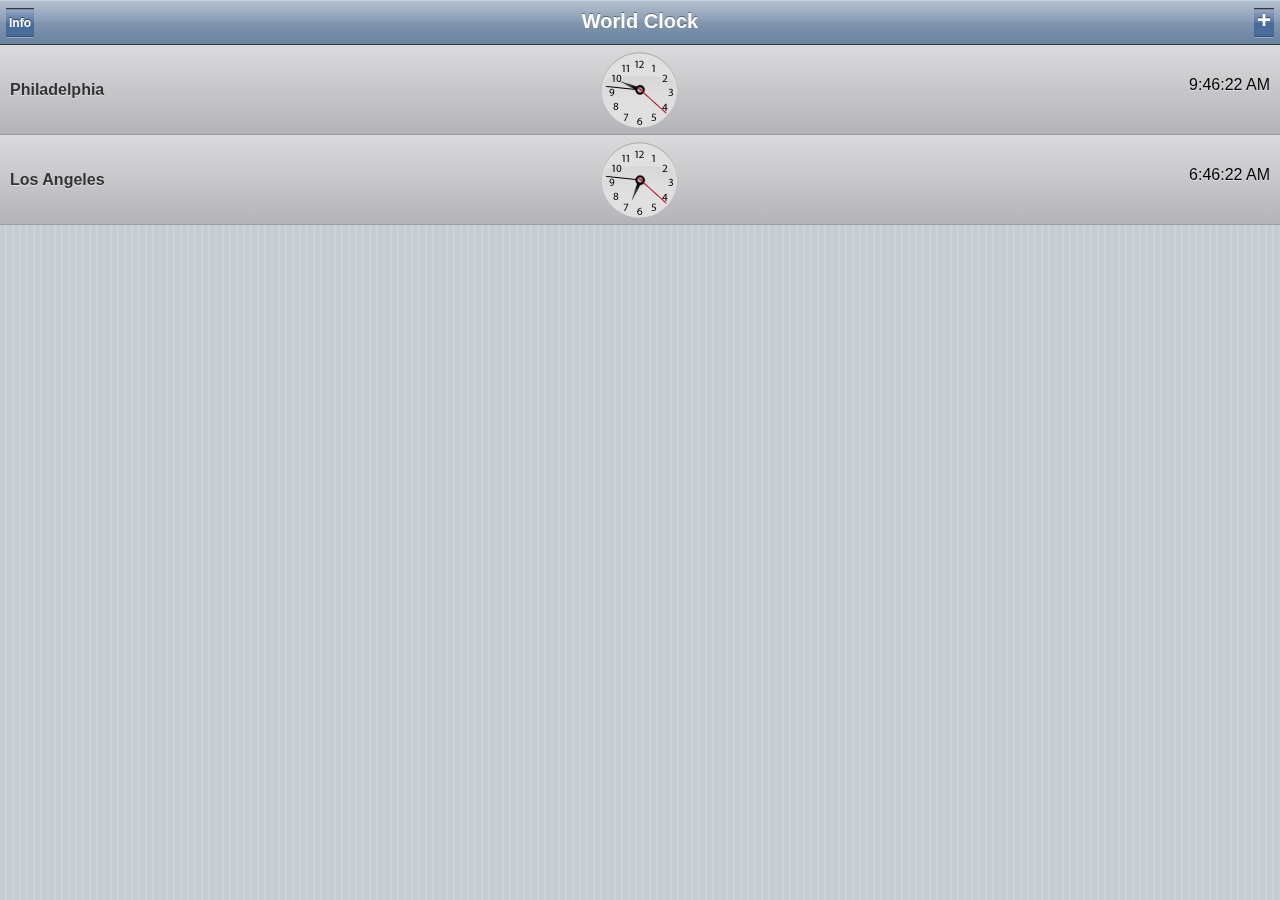
==== js/libs/jqtouch/demos/clock/index.html @ a8d9e71c "add iscroll" ====
<!doctype html>
<html>
    <head>
        <meta charset="UTF-8" />
        <title>jQTouch &beta;</title>
        <style type="text/css" media="screen">@import "../../jqtouch/jqtouch.css";</style>
        <style type="text/css" media="screen">@import "../../themes/apple/theme.css";</style>
        <script src="../../jqtouch/jquery-1.4.2.min.js" type="text/javascript" charset="utf-8"></script>
        <script src="../../jqtouch/jqtouch.js" type="application/x-javascript" charset="utf-8"></script>
        <!-- 
            jQTouch Clock Demo
            All custom code is embedded below:
        -->
        <link rel="stylesheet" href="clock.css" type="text/css" media="screen" charset="utf-8" />
        <script type="text/javascript" charset="utf-8">
            $.jQTouch({
                icon: 'icon.png',
                startupScreen: 'img/startup.png'
            });
            $(function(){
                function addClock(label, tz){
                    var html = '';
                    html += '<div>'
                    html +=     '<div class="clock">'
                    html +=         '<div class="hour"></div>'
                    html +=         '<div class="min"></div>'
                    html +=         '<div class="sec"></div>'
                    html +=     '</div>'
                    html +=     '<div class="city">GMT</div>'
                    html +=     '<div class="time">Time</div>'
                    html += '</div>'
                    var insert = $(html);
                    $('#clocks').append(
                        insert.data('tz_offset', tz).find('.city').html(label).end()
                    );
                }
                function updateClocks(){
                    var localTime = new Date();
                    $('#clocks > div').each(function(){
                        var tz_offset = $(this).data('tz_offset') || 0;
                        var ms = localTime.getTime() 
                             + (localTime.getTimezoneOffset() * 60000)
                             + (tz_offset + 1) * 3600000;
                        var time = new Date(ms);
                        var hour = time.getHours();
                        var minute = time.getMinutes();
                        var second = time.getSeconds();
                        var $el = $(this);
                        var ampm = 'AM';
                        var nicehour = hour;
                        if (hour > 12 ) {
                            nicehour = hour - 12;
                            ampm = 'PM';
                        } else if ( hour == 0 ) {
                            nicehour = 12;
                        }
                        $('.hour', $el).css('-webkit-transform', 'rotate(' + ( hour * 30 + (minute/2) ) + 'deg)');
                        $('.min', $el).css('-webkit-transform', 'rotate(' + ( minute * 6 ) + 'deg)');
                        $('.sec', $el).css('-webkit-transform', 'rotate(' + ( second * 6 ) + 'deg)');
                        $('.time', this).html(nicehour + ':' + minute + ':' + second + ' ' + ampm);
                    });
                }
                $('#time').submit(function(){
                    addClock($('#label').val(), Number($('#timezone').val()));
                    $('input').blur();
                    $('#add .cancel').click();
                    this.reset();
                    return false;
                });
                addClock('Philadelphia', -5.0);
                addClock('Los Angeles', -8.0);
                updateClocks();
                setInterval(updateClocks, 1000);
            });
        </script>
    </head>
    <body>
        <div id="jqt">
            <div id="home">
                <div class="toolbar">
                    <h1>World Clock</h1>
                    <a href="#info" class="button leftButton flip">Info</a>
                    <a href="#add" class="button add slideup">+</a>
                </div>
                <div id="clocks">
                </div>
            </div>
            <div class="form" id="add">
                <div class="toolbar">
                    <h1>New Time Zone</h1>
                    <a href="#add" class="cancel">Cancel</a>
                </div>
                <form id="time">
                    <ul class="rounded">
                        <li><input type="text" id="label" name="Label" placeholder="Label"></li>
                        <li><select name="timezone" id="timezone">
                              <option value="-12.0">(GMT -12:00) Eniwetok</option>
                              <option value="-11.0">(GMT -11:00) Samoa</option>
                              <option value="-10.0">(GMT -10:00) Hawaii</option>
                              <option value="-9.0">(GMT -9:00) Alaska</option>
                              <option value="-8.0">(GMT -8:00) Pacific Time</option>
                              <option value="-7.0">(GMT -7:00) Mountain Time</option>
                              <option value="-6.0">(GMT -6:00) Central Time</option>
                              <option value="-5.0">(GMT -5:00) Eastern Time</option>
                              <option value="-4.0">(GMT -4:00) Atlantic Time</option>
                              <option value="-3.5">(GMT -3:30) Newfoundland</option>
                              <option value="-3.0">(GMT -3:00) Brazil</option>
                              <option value="-2.0">(GMT -2:00) Mid-Atlantic</option>
                              <option value="-1.0">(GMT -1:00 hour) Azores</option>
                              <option value="0.0" selected>(GMT) Western Europe Time</option>
                              <option value="1.0">(GMT +1:00 hour) Paris</option>
                              <option value="2.0">(GMT +2:00) Kaliningrad</option>
                              <option value="3.0">(GMT +3:00) Baghdad</option>
                              <option value="3.5">(GMT +3:30) Tehran</option>
                              <option value="4.0">(GMT +4:00) Abu Dhabi</option>
                              <option value="4.5">(GMT +4:30) Kabul</option>
                              <option value="5.0">(GMT +5:00) Ekaterinburg</option>
                              <option value="5.5">(GMT +5:30) New Delhi</option>
                              <option value="5.75">(GMT +5:45) Kathmandu</option>
                              <option value="6.0">(GMT +6:00) Colombo</option>
                              <option value="7.0">(GMT +7:00) Bangkok</option>
                              <option value="8.0">(GMT +8:00) Hong Kong</option>
                              <option value="9.0">(GMT +9:00) Tokyo</option>
                              <option value="9.5">(GMT +9:30) Adelaide</option>
                              <option value="10.0">(GMT +10:00) Eastern Australia</option>
                              <option value="11.0">(GMT +11:00) Solomon Islands</option>
                              <option value="12.0">(GMT +12:00) Fiji</option>
                        </select></li>
                    </ul>
                    <a href="#" style="margin: 10px;" class="whiteButton submit">Add Clock</a>
                </form>
            </div>
            <div id="info">
                <div class="toolbar">
                    <h1>About</h1>
                    <a href="#add" class="cancel">Cancel</a>
                </div>
                <div class="info">
                    This is a demo for jQTouch.
                </div>
            </div>
        </div>
    </body>
</html>
---- js/libs/jqtouch/demos/clock/clock.css ----
* {
    margin: 0;
    padding: 0;
}
body {
    font-family: "Helvetica Neue",Arial,Helvetica,Geneva,sans-serif;
}
.clock {
    background: url(img/face.png);
    position: relative;
    width: 78px;
    height: 78px;
    margin: 5px auto;
    overflow: hidden;
}
.hour,.min,.sec {
    width: 9px;
    height: 78px;
    position: absolute;
    top: 0;
    left: 35px;
}
.hour {
    background: url(img/hour.png);
}
.min {
    background: url(img/minute.png);
}
.sec {
    background: url(img/second.png);
}
#clocks > div {
    background: -webkit-gradient(linear,0% 0%,0% 100%,from(#dadadc),to(#b4b3b8));
    border-bottom: 1px solid #9a9fa5;
    border-top: 1px solid #dbdbdd;
    text-shadow: rgba(255,255,255,.5) 0 1px 0;
    position: relative;
}
.city {
    display: block;
    position: absolute;
    top: 35px;
    font-weight: bold;
    color: #333;
    left: 10px;
}
.time {
    display: block;
    position: absolute;
    right: 10px;
    top: 30px;
}
.time span {
}
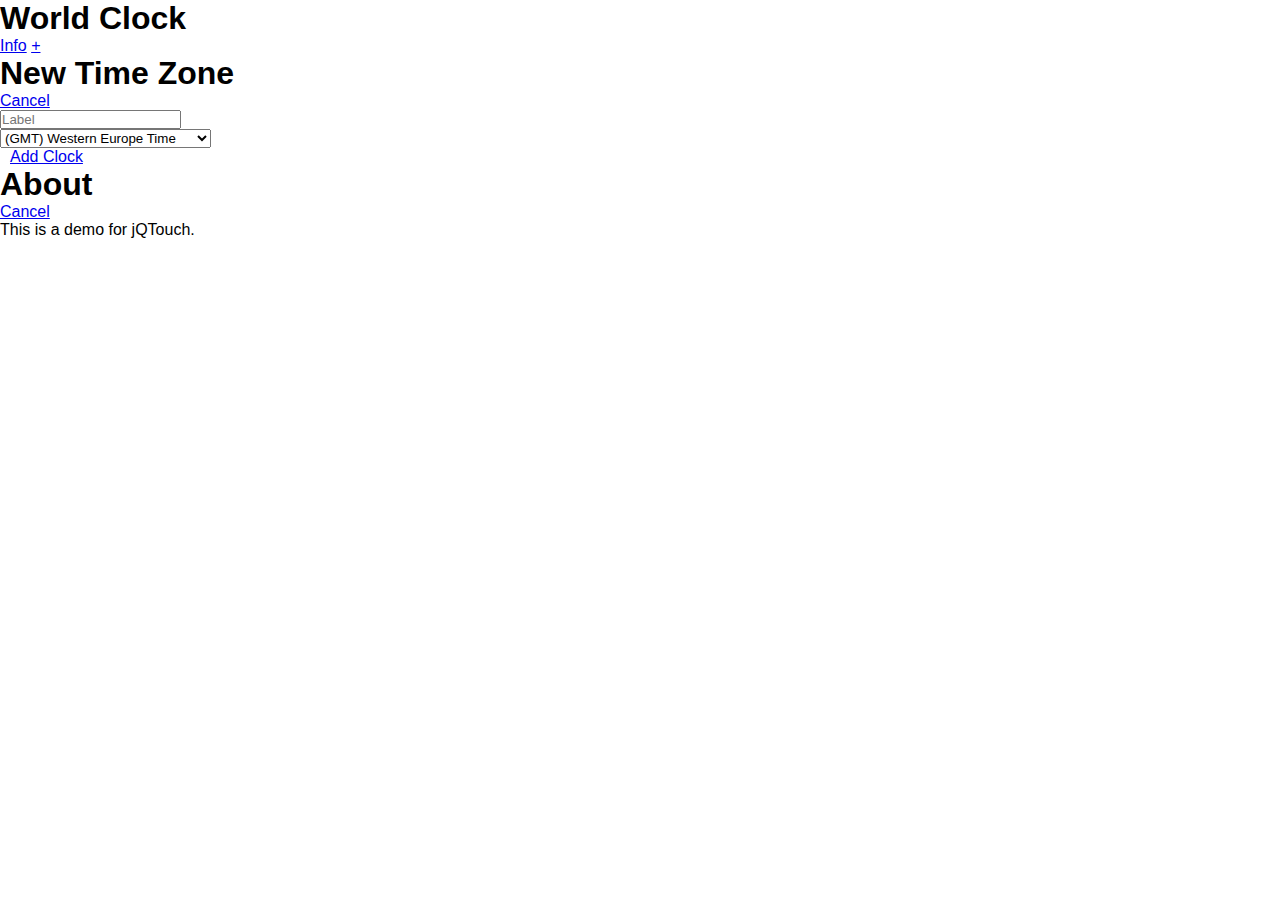
==== commit 56921b44: "add subscription funtional" ====
--- a/js/libs/jqtouch/demos/clock/index.html
+++ b/js/libs/jqtouch/demos/clock/index.html
@@ -3,10 +3,10 @@
     <head>
         <meta charset="UTF-8" />
         <title>jQTouch &beta;</title>
-        <style type="text/css" media="screen">@import "../../jqtouch/jqtouch.css";</style>
-        <style type="text/css" media="screen">@import "../../themes/apple/theme.css";</style>
-        <script src="../../jqtouch/jquery-1.4.2.min.js" type="text/javascript" charset="utf-8"></script>
-        <script src="../../jqtouch/jqtouch.js" type="application/x-javascript" charset="utf-8"></script>
+        <style type="text/css" media="screen">@import "../../themes/css/apple.css";</style>
+        <script src="../../src/lib/zepto.min.js" type="text/javascript" charset="utf-8"></script>
+        <script src="../../src/jqtouch.min.js" type="text/javascript" charset="utf-8"></script>
+
         <!-- 
             jQTouch Clock Demo
             All custom code is embedded below:
